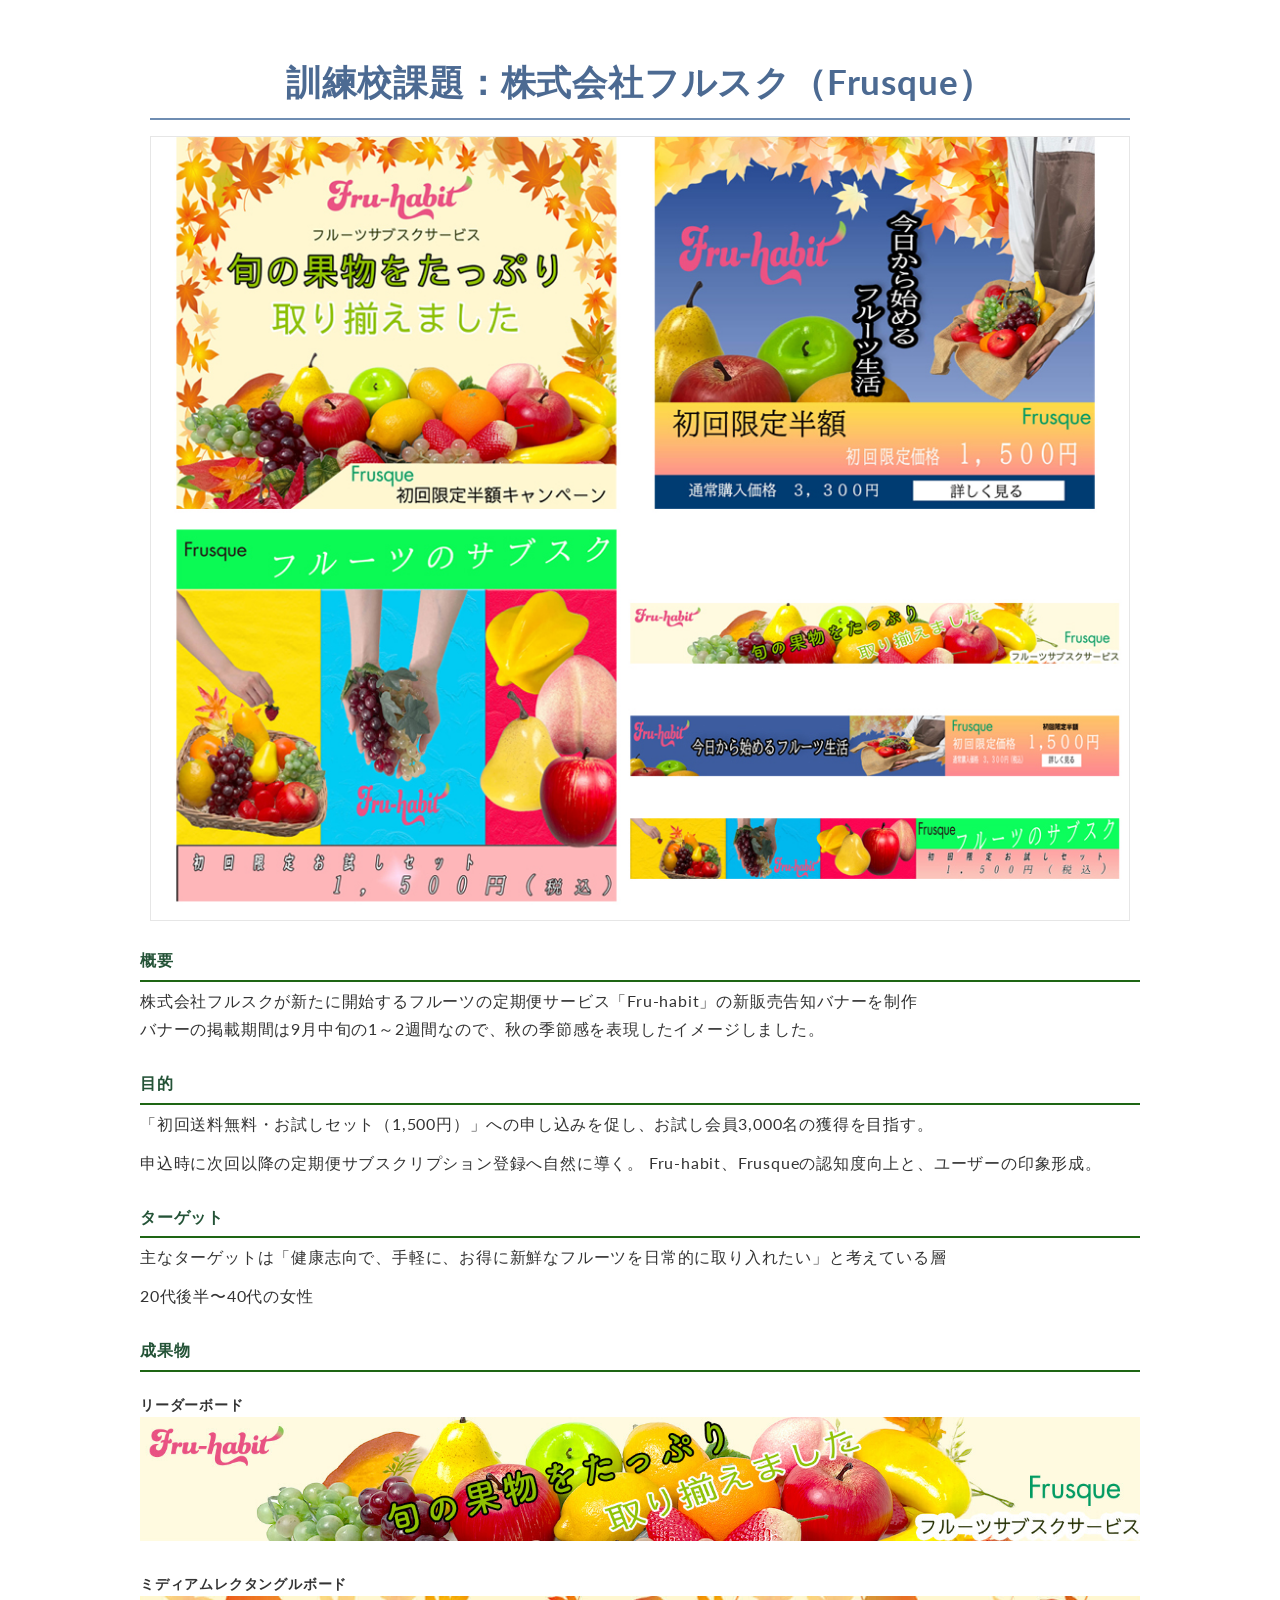
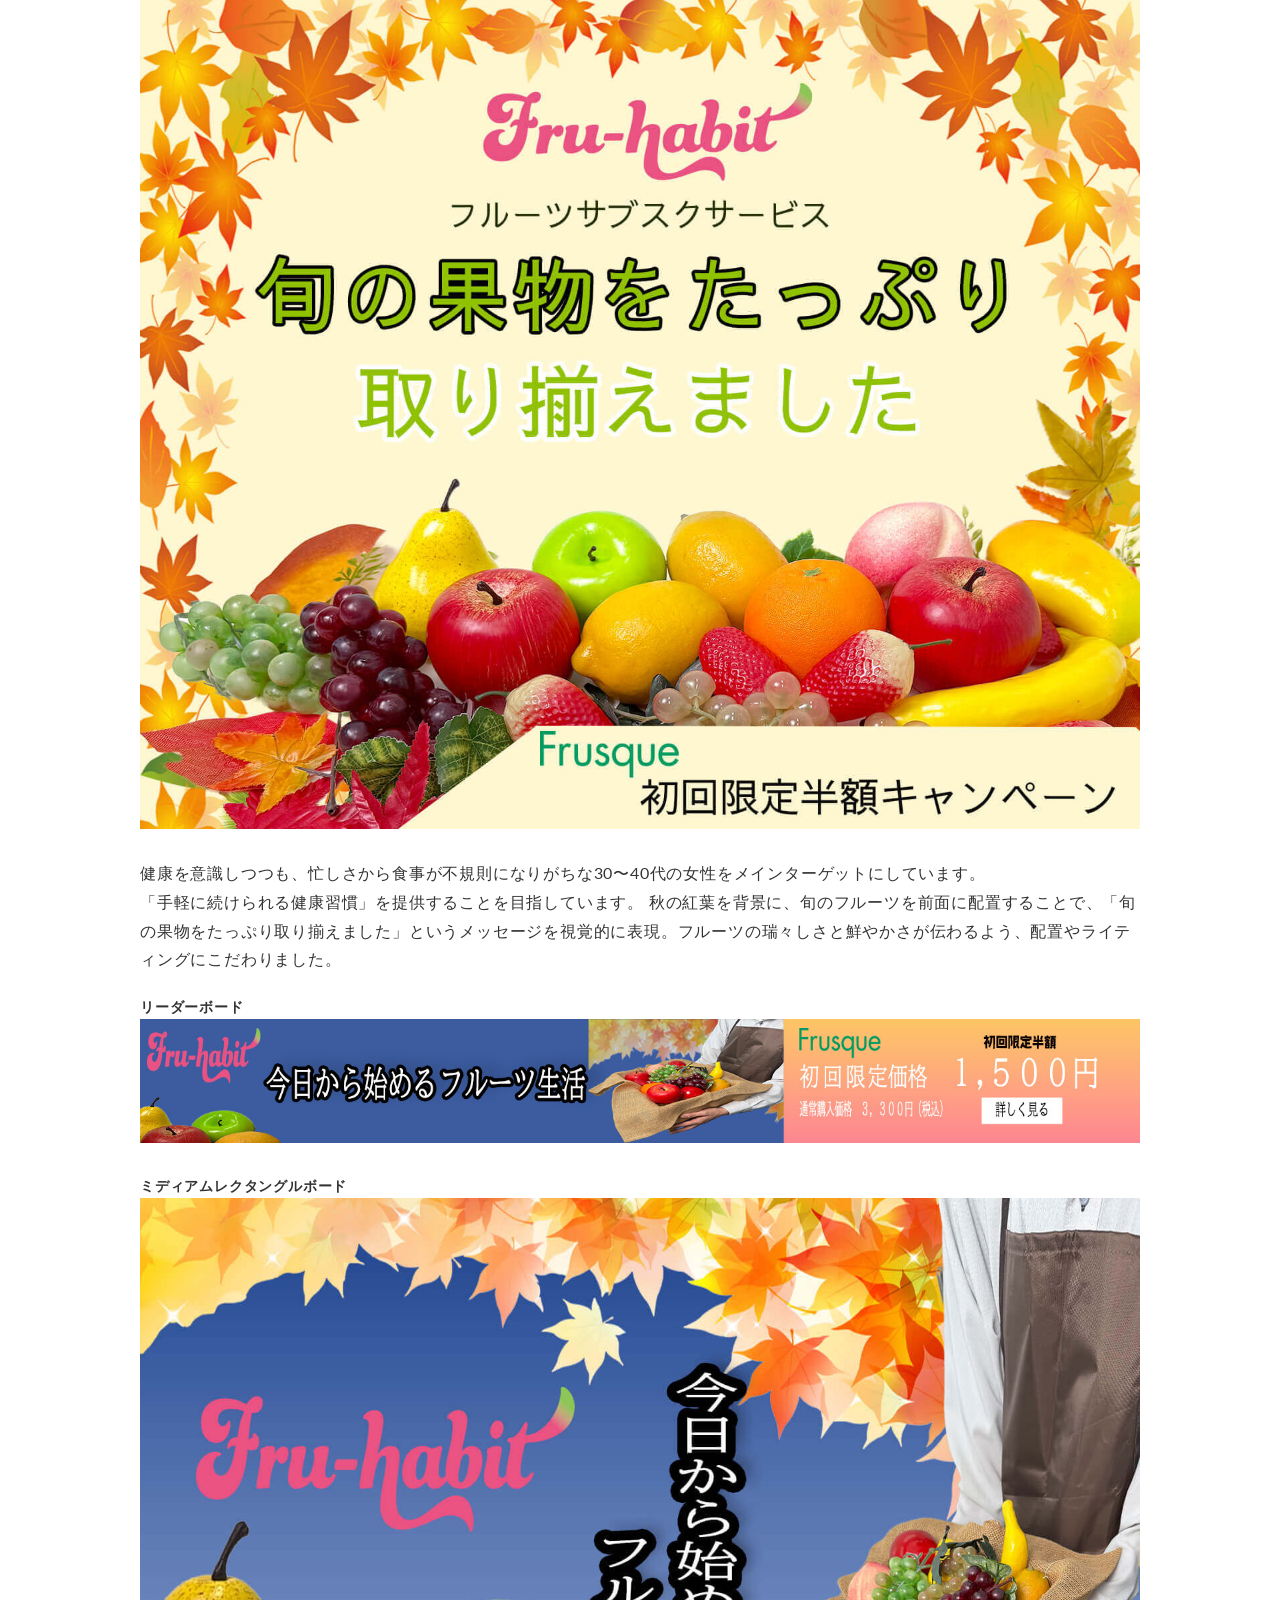
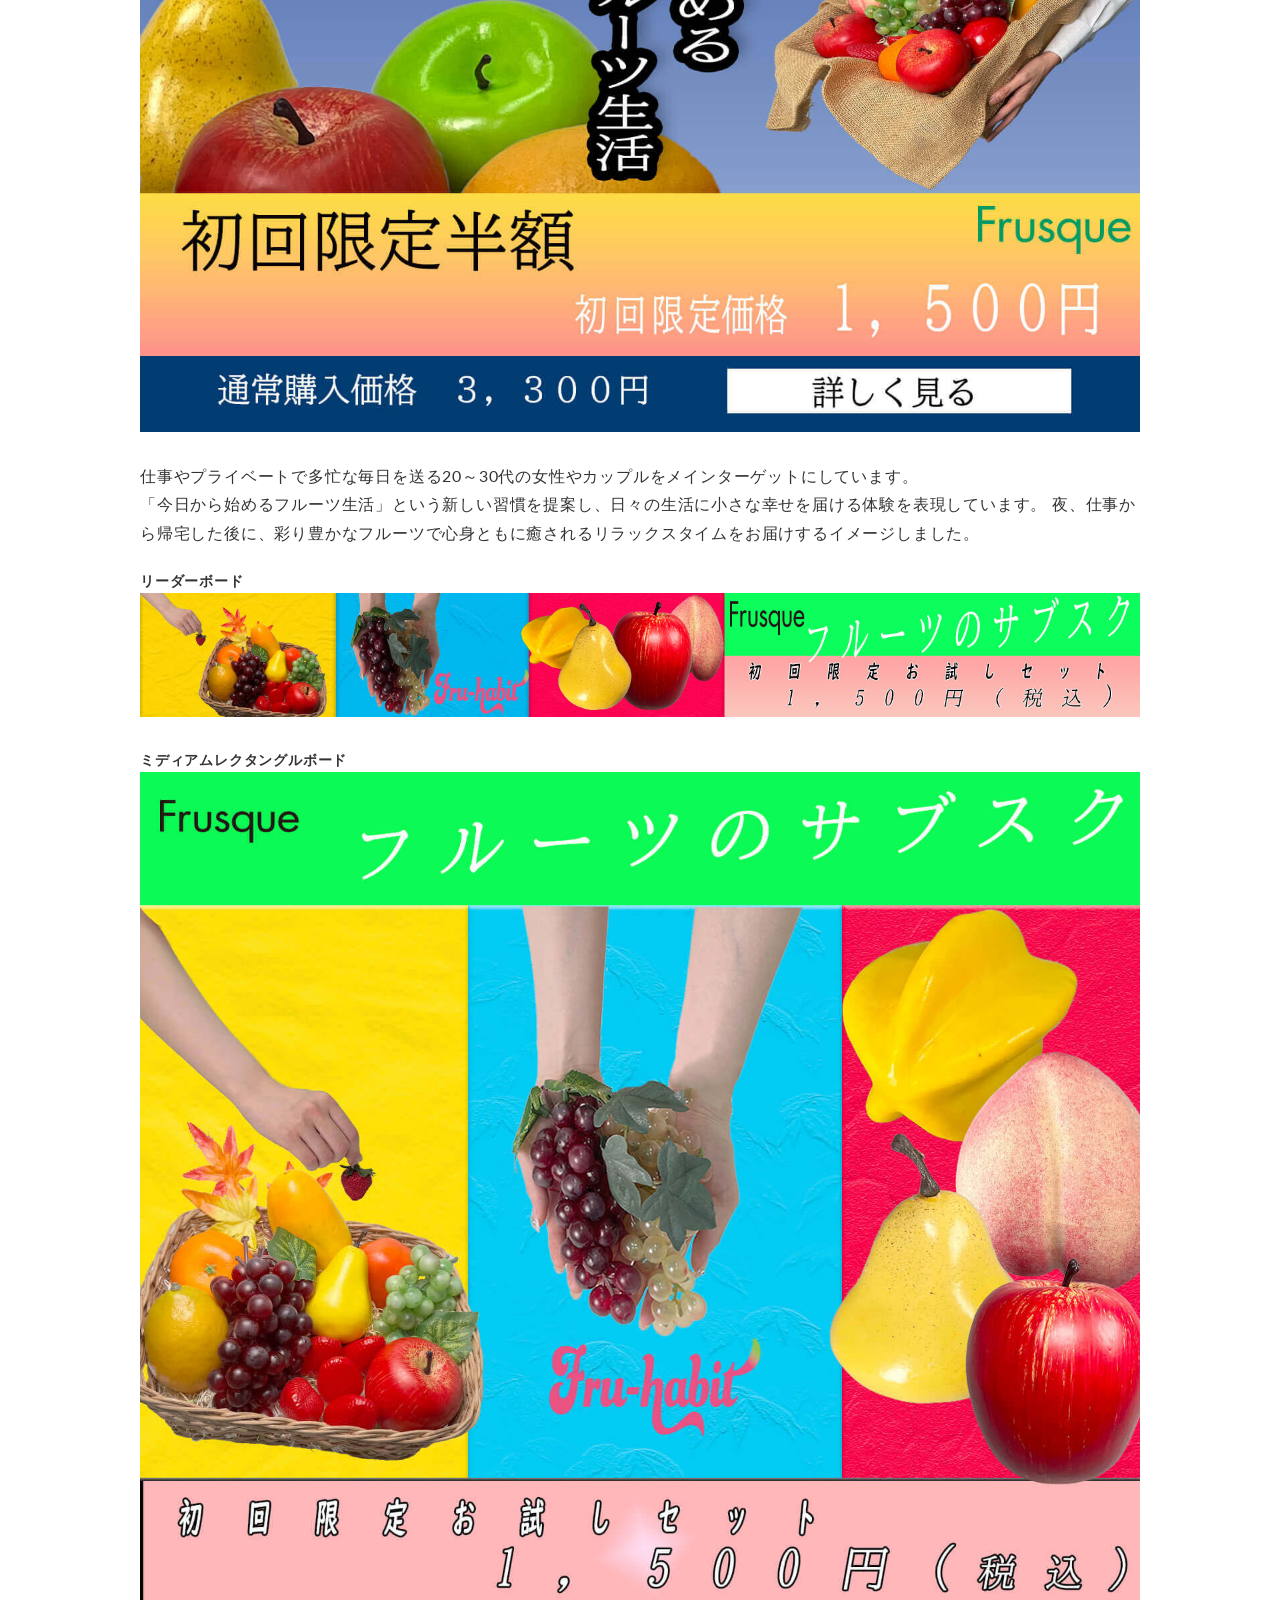
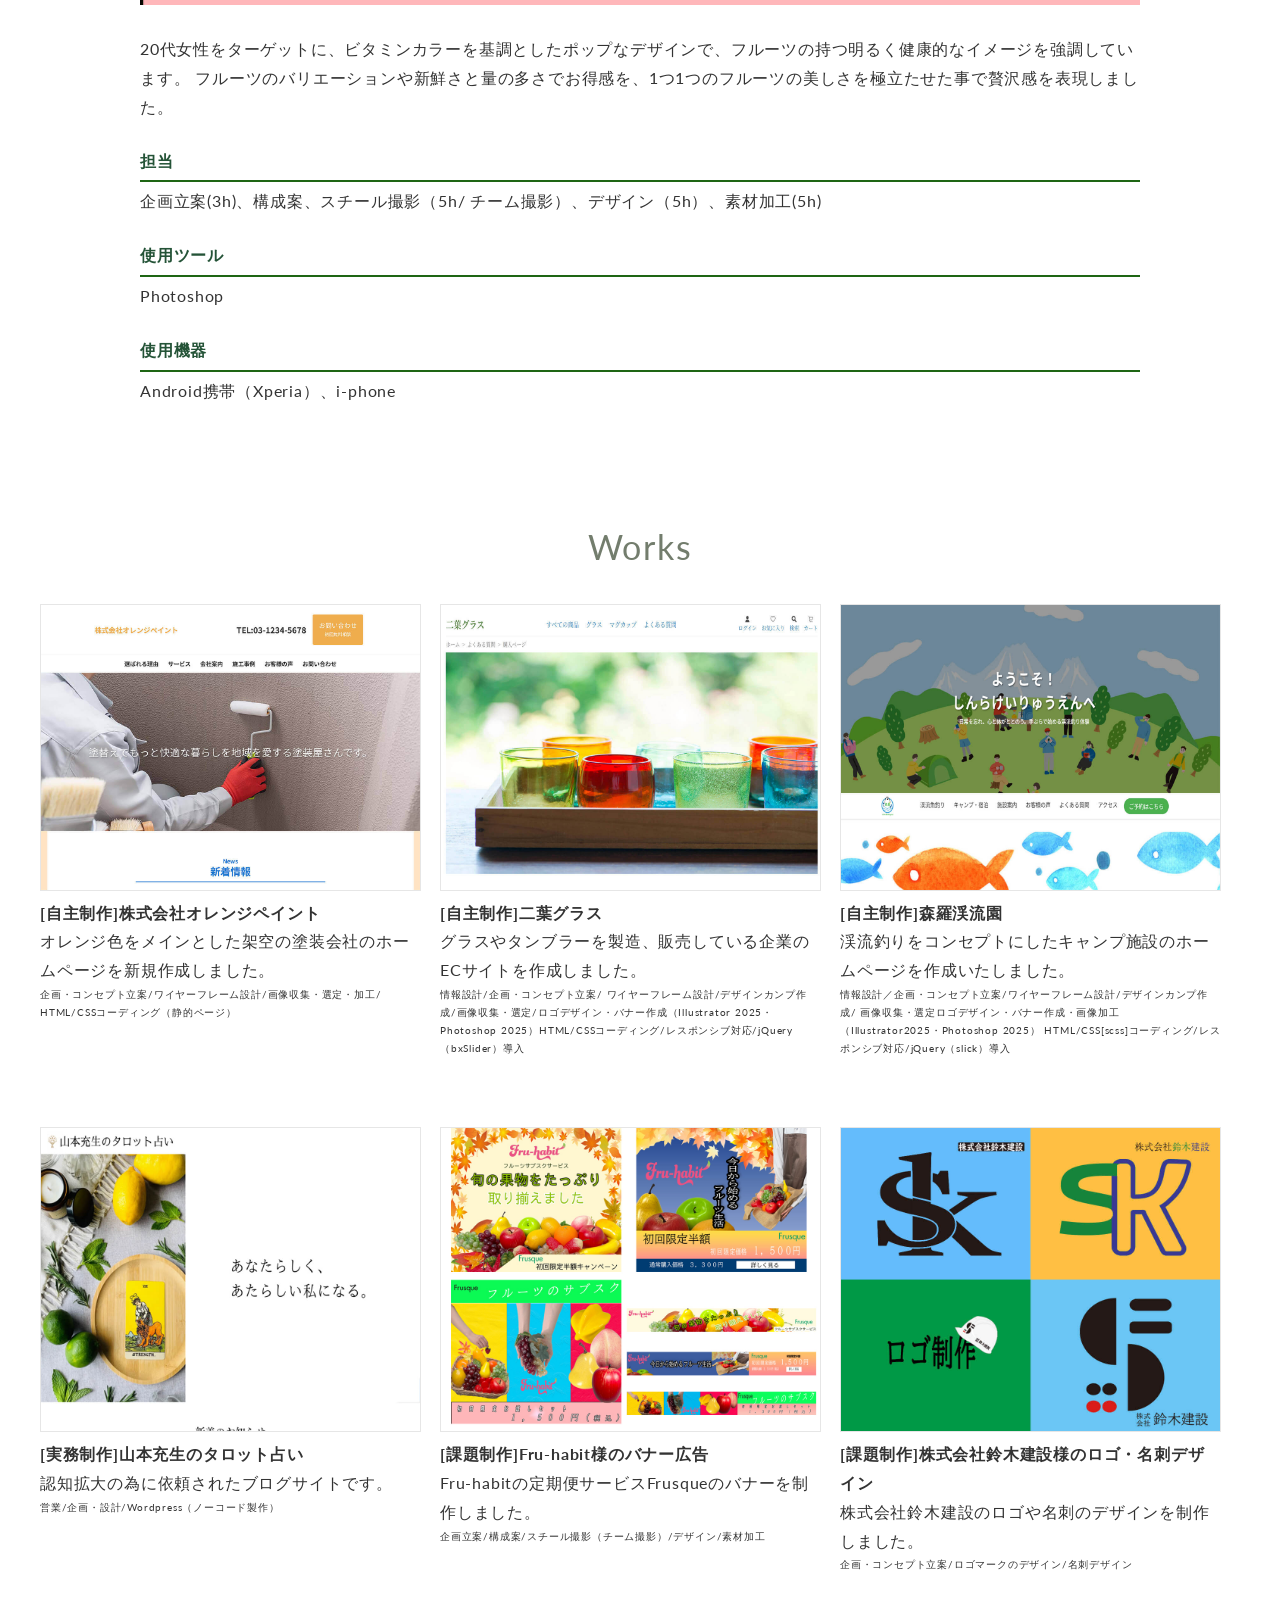
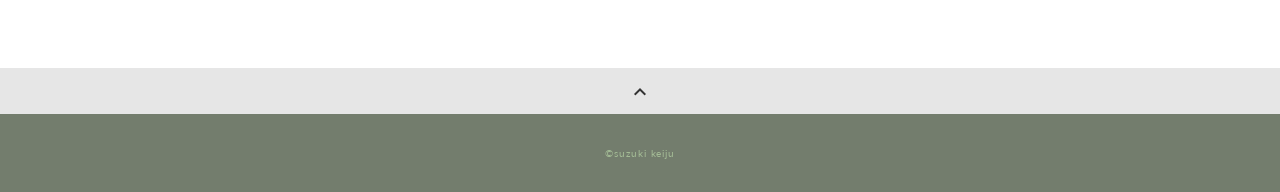
==== banner.html @ c3c1737b "Add files via upload" ====
<!DOCTYPE html>
<html lang="ja">

<head>
  <meta charset="utf-8">
  <meta name="viewport" content="width=device-width,initial-scale=1.0">
  <meta property="og:type" content="website">
  <meta property="og:title" content="鈴木景樹 ポートフォリオ_Fru-habit様">
  <meta property="og:url" content="https://adjustacademy.com/d250300/d250312-210937/pf-suzuki/">
  <meta property="og:description" content="Fru-habitのバナー広告">
  <meta property="og:image" content="img/ogp.png">
  <meta name="description" content="Fru-habitのバナー広告です。">
  <title>鈴木景樹 ポートフォリオ_バナー広告</title>
  <link rel="preconnect" href="https://fonts.gstatic.com">
  <link href="https://fonts.googleapis.com/css2?family=Lato&display=swap" rel="stylesheet">
  <link href="https://fonts.googleapis.com/css?family=Material+Icons+Outlined" rel="stylesheet">
  <link href="css/ress.css" media="all" rel="stylesheet" type="text/css">
  <link href="css/style.css" media="all" rel="stylesheet" type="text/css">
  <link rel="shortcut icon" href="img/favicon.ico">
  <link rel="canonical" href="https://adjustacademy.com/d250300/d250312-210937/pf-suzuki/">
</head>

<body>
  <div class="wrapper">

    <!-- header -->
    <header class="header">
      <div class="header-inner">
        <h1 class="header-logo">
          <a href="index.html">鈴木景樹のポートフォリオ</a>
        </h1>
        <nav class="header-nav">
          <ul class="header-nav-list">
            <li class="header-nav-item"><a href="index.html#works">works</a></li>
            <li class="header-nav-item"><a href="index.html#profile">profile</a></li>
            <li class="header-nav-item"><a href="index.html#skill">skill</a></li>
          </ul>
        </nav>
      </div>
    </header>
    <!-- /header -->

    <main class="content">

      <!-- sub-main-visual -->
      <div class="sub-main-visual">
        <div class="sub-main-visual-img"></div>
      </div>
      <!-- /sub-main-visual -->

      <article class="article">
        <div class="article-inner">
          <h2 class="article-title">訓練校課題：株式会社フルスク（Frusque）</h2>
          <p class="article-img">
            <img src="img/banner.jpg" width="1000
            " height="800" alt="株式会社フルスク（Frusque）画像">
            </img>
          </p>
        </div> <!--article-inner-->
        <div class="article-body">
          <div>
            <h3 class="article-info-title">概要</h3>
            <p>
              株式会社フルスクが新たに開始するフルーツの定期便サービス「Fru-habit」の新販売告知バナーを制作<br>
              バナーの掲載期間は9月中旬の1～2週間なので、秋の季節感を表現したイメージしました。
            </p>
          </div>

          <h3 class="article-info-title">目的</h3>
          <p>「初回送料無料・お試しセット（1,500円）」への申し込みを促し、お試し会員3,000名の獲得を目指す。
          </p>
          <p>
            申込時に次回以降の定期便サブスクリプション登録へ自然に導く。
            Fru-habit、Frusqueの認知度向上と、ユーザーの印象形成。
          </p>


          <h3 class="article-info-title">ターゲット</h3>
          <p>主なターゲットは「健康志向で、手軽に、お得に新鮮なフルーツを日常的に取り入れたい」と考えている層</p>
          <p>20代後半〜40代の女性</p>

          <h3 class="article-info-title">成果物</h3>
          <div class="banner-one">
            <h4>リーダーボード</h4>
            <div>
              <img src="img/lb-1.jpg" alt="Fru-habitリーダーボード画像1" width="1456" height="186">
            </div>
            <h4>ミディアムレクタングルボード</h4>
            <div>
              <img src="img/mr-1.jpg" alt="Fru-habitミディアムレクタングル画像1" width="1500" height="1250">
            </div>
            <p>
              健康を意識しつつも、忙しさから食事が不規則になりがちな30〜40代の女性をメインターゲットにしています。<br>
              「手軽に続けられる健康習慣」を提供することを目指しています。
              秋の紅葉を背景に、旬のフルーツを前面に配置することで、「旬の果物をたっぷり取り揃えました」というメッセージを視覚的に表現。フルーツの瑞々しさと鮮やかさが伝わるよう、配置やライティングにこだわりました。
            </p>
          </div> <!--banner-one-->
          <div class="banner-two">
            <h4>リーダーボード</h4>
            <div>
              <img src="img/lb-2 .jpg" alt="Fru-habitリーダーボード画像1" width="1456" height="186">
            </div>
            <h4>ミディアムレクタングルボード</h4>
            <div>
              <img src="img/mr-2.jpg" alt="Fru-habitミディアムレクタングル画像1" width="1500" height="1250">
            </div>
            <p>
              仕事やプライベートで多忙な毎日を送る20～30代の女性やカップルをメインターゲットにしています。<br>
              「今日から始めるフルーツ生活」という新しい習慣を提案し、日々の生活に小さな幸せを届ける体験を表現しています。

              夜、仕事から帰宅した後に、彩り豊かなフルーツで心身ともに癒されるリラックスタイムをお届けするイメージしました。
            </p>
          </div> <!--banner-two-->
          <div class="banner-three">
            <h4>リーダーボード</h4>
            <div>
              <img src="img/lb-3.jpg" alt="Fru-habitリーダーボード画像1" width="1456" height="186">
            </div>
            <h4>ミディアムレクタングルボード</h4>
            <div>
              <img src="img/mr-3.jpg" alt="Fru-habitミディアムレクタングル画像1" width="1500" height="1250">
            </div>
            <p>
              20代女性をターゲットに、ビタミンカラーを基調としたポップなデザインで、フルーツの持つ明るく健康的なイメージを強調しています。
              フルーツのバリエーションや新鮮さと量の多さでお得感を、1つ1つのフルーツの美しさを極立たせた事で贅沢感を表現しました。
            </p>
          </div> <!--banner-three-->

          <h3 class="article-info-title">担当</h3>
          <p>
            企画立案(3h)、構成案、スチール撮影（5h/ チーム撮影）、デザイン（5h）、素材加工(5h)
          </p>
          <h3 class="article-info-title">使用ツール</h3>
          <p>
            Photoshop
          </p>
          <h3 class="article-info-title">使用機器</h3>
          <p>Android携帯（Xperia）、i-phone</p>
        </div>
      </article>



      <section class="works section" id="works">
        <div class="inner">
          <h2 class="title">Works</h2>
          <div class="works-list">
            <a class="works-item" href="one.html">
              <p class="works-img"><img src="./img/orange.jpg" width="1200" height="900" alt="株式会社オレンジペイントの画像" />
              </p>
              <h3 class="works-name"><span>[自主制作]</span>株式会社オレンジペイント</h3>
              <p class="works-text">オレンジ色をメインとした架空の塗装会社のホームページを新規作成しました。</p>
              <p class="works-info">企画・コンセプト立案/ワイヤーフレーム設計/画像収集・選定・加工/ HTML/CSSコーディング（静的ページ）</p>
            </a>
            <a class="works-item" href="two.html">
              <p class="works-img"><img src="./img/futaba.jpg" width="1200" height="900" alt="二葉グラスの画像" /></p>
              <p class="works-name"><span>[自主制作]</span>二葉グラス</p>
              <p class="works-text">グラスやタンブラーを製造、販売している企業のECサイトを作成しました。</p>
              <p class="works-info">情報設計/企画・コンセプト立案/ ワイヤーフレーム設計/デザインカンプ作成/画像収集・選定/ロゴデザイン・バナー作成（Illustrator
                2025・Photoshop 2025）HTML/CSSコーディング/レスポンシブ対応/jQuery（bxSlider）導入</p>
            </a>
            <a class="works-item" href="three.html">
              <p class="works-img"><img src="./img/sinra.jpg" width="1200" height="900" alt="森羅渓流園の画像" /></p>
              <p class="works-name"><span>[自主制作]</span>森羅渓流園</p>
              <p class="works-text">渓流釣りをコンセプトにしたキャンプ施設のホームページを作成いたしました。</p>
              <p class="works-info">情報設計／企画・コンセプト立案/ワイヤーフレーム設計/デザインカンプ作成/
                画像収集・選定ロゴデザイン・バナー作成・画像加工（Illustrator2025・Photoshop 2025） HTML/CSS[scss]コーディング/レスポンシブ対応/jQuery（slick）導入
              </p>
            </a>
            <a class="works-item" href="yamamoto.html">
              <p class="works-img"><img src="img/yamamoto.jpg" width="1000" height="800" alt="山本充生のタロット占いのサイト画像" /></p>
              <p class="works-name"><span>[実務制作]</span>山本充生のタロット占い</p>
              <p class="works-text">認知拡大の為に依頼されたブログサイトです。</p>
              <p class="works-info">営業/企画・設計/Wordpress（ノーコード製作）</p>
            </a>
            <a class="works-item" href="banner.html">
              <p class="works-img"><img src="img/banner.jpg" width="1000" height="800" alt="Fru-habit様のバナー写真" />
              </p>
              <p class="works-name">[課題制作]Fru-habit様のバナー広告</p>
              <p class="works-text">Fru-habitの定期便サービスFrusqueのバナーを制作しました。</p>
              <p class="works-info">企画立案/構成案/スチール撮影（チーム撮影）/デザイン/素材加工</p>
            </a>
            <a class="works-item" href="rogo.html">
              <p class="works-img"><img src="./img/rogo_main.jpg" width="1000" height="800" alt="ロゴ・名刺デザインの写真" /></p>
              <p class="works-name">[課題制作]株式会社鈴木建設様のロゴ・名刺デザイン</p>
              <p class="works-text">株式会社鈴木建設のロゴや名刺のデザインを制作しました。</p>
              <p class="works-info">企画・コンセプト立案/ロゴマークのデザイン/名刺デザイン</p>
            </a>
          </div>
        </div>
      </section>




      <div class="page-top" id="js-page-top">
        <span class="material-icons-outlined">expand_less</span>
      </div>
    </main>

    <!-- footer -->
    <footer class="footer">
      <div class="copyright">&copy;suzuki keiju</div>
    </footer>
    <!-- /footer -->

  </div>
  <script src="https://ajax.googleapis.com/ajax/libs/jquery/3.5.1/jquery.min.js"></script>
  <script type="text/javascript" src="js/script.js"></script>
</body>

</html>
---- css/ress.css ----
/*!
 * ress.css • v3.0.1
 * MIT License
 * github.com/filipelinhares/ress
 */

/* # =================================================================
   # Global selectors
   # ================================================================= */

html {
  box-sizing: border-box;
  word-break: normal;
  -moz-tab-size: 4;
  tab-size: 4;

  -webkit-text-size-adjust: 100%; /* Prevent adjustments of font size after orientation changes in iOS */
}

*,
::before,
::after {
  box-sizing: inherit;
  background-repeat: no-repeat; /* Set `background-repeat: no-repeat` to all elements and pseudo elements */
}

::before,
::after {
  vertical-align: inherit;
  text-decoration: inherit; /* Inherit text-decoration and vertical align to ::before and ::after pseudo elements */
}

* {
  margin: 0;
  padding: 0; /* Reset `padding` and `margin` of all elements */
}

/* # =================================================================
   # General elements
   # ================================================================= */

hr {
  overflow: visible; /* Show the overflow in Edge and IE */
  height: 0; /* Add the correct box sizing in Firefox */
}

details,
main {
  display: block; /* Render the `main` element consistently in IE. */
}

summary {
  display: list-item; /* Add the correct display in all browsers */
}

small {
  font-size: 80%; /* Set font-size to 80% in `small` elements */
}

[hidden] {
  display: none; /* Add the correct display in IE */
}

abbr[title] {
  /* Add the correct text decoration in Chrome, Edge, IE, Opera, and Safari */
  text-decoration: underline;
  text-decoration: underline dotted;
  border-bottom: none; /* Remove the bottom border in Chrome 57 */
}

a {
  background-color: transparent; /* Remove the gray background on active links in IE 10 */
}

a:active,
a:hover {
  outline-width: 0; /* Remove the outline when hovering in all browsers */
}

code,
kbd,
pre,
samp {
  font-family: monospace, monospace; /* Specify the font family of code elements */
}

pre {
  font-size: 1em; /* Correct the odd `em` font sizing in all browsers */
}

b,
strong {
  font-weight: bolder; /* Add the correct font weight in Chrome, Edge, and Safari */
}

/* https://gist.github.com/unruthless/413930 */
sub,
sup {
  position: relative;
  font-size: 75%;
  line-height: 0;
  vertical-align: baseline;
}

sub {
  bottom: -.25em;
}

sup {
  top: -.5em;
}

/* # =================================================================
   # Forms
   # ================================================================= */

input {
  border-radius: 0;
}

/* Replace pointer cursor in disabled elements */
[disabled] {
  cursor: default;
}

[type="number"]::-webkit-inner-spin-button,
[type="number"]::-webkit-outer-spin-button {
  height: auto; /* Correct the cursor style of increment and decrement buttons in Chrome */
}

[type="search"] {
  outline-offset: -2px; /* Correct the outline style in Safari */

  -webkit-appearance: textfield; /* Correct the odd appearance in Chrome and Safari */
}

[type="search"]::-webkit-search-decoration {
  -webkit-appearance: none; /* Remove the inner padding in Chrome and Safari on macOS */
}

textarea {
  overflow: auto; /* Internet Explorer 11+ */
  resize: vertical; /* Specify textarea resizability */
}

button,
input,
optgroup,
select,
textarea {
  font: inherit; /* Specify font inheritance of form elements */
}

optgroup {
  font-weight: bold; /* Restore the font weight unset by the previous rule */
}

button {
  overflow: visible; /* Address `overflow` set to `hidden` in IE 8/9/10/11 */
}

button,
select {
  text-transform: none; /* Firefox 40+, Internet Explorer 11- */
}

/* Apply cursor pointer to button elements */
button,
[type="button"],
[type="reset"],
[type="submit"],
[role="button"] {
  cursor: pointer;
  color: inherit;
}

/* Remove inner padding and border in Firefox 4+ */
button::-moz-focus-inner,
[type="button"]::-moz-focus-inner,
[type="reset"]::-moz-focus-inner,
[type="submit"]::-moz-focus-inner {
  padding: 0;
  border-style: none;
}

/* Replace focus style removed in the border reset above */
button:-moz-focusring,
[type="button"]::-moz-focus-inner,
[type="reset"]::-moz-focus-inner,
[type="submit"]::-moz-focus-inner {
  outline: 1px dotted ButtonText;
}

button,
html [type="button"],
/* Prevent a WebKit bug where (2) destroys native `audio` and `video`controls in Android 4 */
[type="reset"],
[type="submit"] {
  -webkit-appearance: button; /* Correct the inability to style clickable types in iOS */
}

/* Remove the default button styling in all browsers */
button,
input,
select,
textarea {
  border-style: none;
  background-color: transparent;
}

/* Style select like a standard input */
select {
  -webkit-appearance: none; /* Chrome 41+ */
  -moz-appearance: none; /* Firefox 36+ */
}

select::-ms-expand {
  display: none; /* Internet Explorer 11+ */
}

select::-ms-value {
  color: currentColor; /* Internet Explorer 11+ */
}

legend {
  display: table; /* Correct the text wrapping in Edge and IE */
  max-width: 100%; /* Correct the text wrapping in Edge and IE */
  max-width: 100%; /* Correct the text wrapping in Edge 18- and IE */
  white-space: normal; /* Correct the text wrapping in Edge and IE */
  color: inherit; /* Correct the color inheritance from `fieldset` elements in IE */
  border: 0; /* Correct `color` not being inherited in IE 8/9/10/11 */
}

::-webkit-file-upload-button {
  font: inherit; /* Change font properties to `inherit` in Chrome and Safari */
  color: inherit;
  /* Correct the inability to style clickable types in iOS and Safari */

  -webkit-appearance: button;
}

/* # =================================================================
   # Specify media element style
   # ================================================================= */

img {
  border-style: none; /* Remove border when inside `a` element in IE 8/9/10 */
}

/* Add the correct vertical alignment in Chrome, Firefox, and Opera */
progress {
  vertical-align: baseline;
}

/* # =================================================================
   # Accessibility
   # ================================================================= */

/* Hide content from screens but not screenreaders */
@media screen {
  [hidden~="screen"] {
    display: inherit;
  }
  [hidden~="screen"]:not(:active):not(:focus):not(:target) {
    position: absolute !important;
    clip: rect(0 0 0 0) !important;
  }
}

/* Specify the progress cursor of updating elements */
[aria-busy="true"] {
  cursor: progress;
}

/* Specify the pointer cursor of trigger elements */
[aria-controls] {
  cursor: pointer;
}

/* Specify the unstyled cursor of disabled, not-editable, or otherwise inoperable elements */
[aria-disabled] {
  cursor: default;
}
---- css/style.css ----
body {
  font-family: "Lato","Helvetica Neue",Arial,"Hiragino Kaku Gothic ProN","Hiragino Sans",Meiryo,sans-serif;
  font-size: 14px;
  line-height: 1.8;
  letter-spacing: .8px;
  color: #333;
}

a {
  transition: opacity .3s;
  text-decoration: none;
  color: #1ca9e3;
}

p {
  font-size: 16px;
  line-height: 1.8;
  letter-spacing: 0.8px;
  color: #333;
}

h4 {
  margin-top: 20px;
}

img {
  max-width: 100%;
  height: auto;
  vertical-align: bottom;
  border-style: none;
}

ul,
li {
  font-size: 16px;
  list-style: none;
  margin-bottom: 5px;
}

.pc-only {
  display: block;
}

.sp-only {
  display: none;
}

.fixed_btn {
  position: fixed;
  bottom: 20px;
  right: 20px;
  font-size: 16px;
  font-weight: 700;
  background-color: #f7a93a;
  color: #eee;
  border: none;
  border-radius: 50%;
  width: 100px;
  height: 100px;
  padding: 10px;
  cursor: pointer;
  box-shadow: #333;
  z-index: 1000;
}

/*--------------------------------
 レイアウト
---------------------------------*/
.section {
  padding: 65px 0;
}

.inner {
  max-width: 1400px;
  margin: 0 auto;
  padding: 0 40px;
  
}

.persona_main{
  display: flex;
  max-width: 100%;
  margin-bottom: 2.5em;
  border: 1px solid #333;
}

.persona-category {
  width: 150px;
  height: auto;
}

.persona-detail {
  width: 100%;
  height: auto;
}

.persona-category dt,
.persona-detail dt {
  background-color: #e6e6e6;
}

.persona-category dt,
.persona-category dd,
.persona-detail dt,
.persona-detail dd {
  border-top: 1px solid #333;
  border-left: 1px solid #333;
  padding: 5px;
}


/*--------------------------------
 見出し
---------------------------------*/
.title {
  font-size: 34px;
  font-weight: normal;
  line-height: 1;
  margin-bottom: 40px;
  text-align: center;
  letter-spacing: .05em;
  color: #737d6d;
}

.lead {
  margin-bottom: 30px;
  text-align: center;
}

/*--------------------------------
ヘッダー
---------------------------------*/
.header {
  position: fixed;
  top: 0;
  z-index: 1;
  width: 100%;
  transition: background-color .6s;
}

.header.active {
  background-color: #737d6d;
}

.header-inner {
  display: flex;
  align-items: center;
  justify-content: space-between;
  padding: 15px 20px;
}

.header-logo {
  font-size: 20px;
  font-weight: normal;
  line-height: 1.2;
  margin-right: 20px;
  letter-spacing: .05em;
}

.header-logo a {
  color: #fff;
}

.header-nav-list {
  display: flex;
  justify-content: space-between;
}

.header-nav-item:not(:last-child) {
  margin-right: 20px;
}

.header-nav-item a {
  font-size: 13px;
  padding: 5px 0;
  letter-spacing: .1em;
  color: #fff;
}

.header-nav-item a:hover {
  opacity: .8;
}

/*--------------------------------
 メインビジュアル
---------------------------------*/
.main-visual-img {
    max-width: 1400px;
    margin: 0 auto;
    height: 200px;
    background-image: url(../img/header.jpg);
    object-fit: cover;
    background-repeat: no-repeat;
    background-position: center;
    background-size: cover;
}

.strengths-name {
  margin-bottom: 10px;
  border-bottom: 1px solid #e6e6e6;
}

.strengths-text {
  margin: 10px 0 10px 0;
}


/*--------------------------------
 プロフィール
---------------------------------*/
.profile {
  padding: 50px 0;
  /* background-image: url(../img/back-img.jpeg); */
}

.profile-title {
  font-size: 2.0rem;
  margin-bottom: 20px;
  text-align: center;
  font-weight: bold;
  color: #333;
}

.profile-text {
  max-width: 800px;
  font-size: 1.0rem;
  margin: 0 auto;
  background-color: rgba(255, 255, 255, 0.8);
 
}

/*--------------------------------
 Works
---------------------------------*/
.works-list {
  display: flex;
  flex-wrap: wrap;
  margin-bottom: -40px;
}

.works-item {
  width: 31.74603%;
  margin-right: 1.58730%;
  margin-bottom: 50px;
  color: #333;
}

.works-item:hover {
  opacity: .9;
}

.works-item:nth-of-type(3n) {
  margin-right: 0;
}

.works-img img {
  border: 1px solid #e6e6e6;
  /* height: 300px;
  width: 100%;
  object-fit: cover; */
}

.works-name {
  font-size: 16px;
  font-weight: bold;
  margin-top: 8px;
}

.works-info {
  font-size: 10px;
  margin-bottom: 20px;
}

/* リスト */

.article {
  padding: 50px 0;
}

.article-inner {
  max-width: 1040px;
  margin: 0 auto;
  padding: 0 20px;
}

.article-title {
  margin-bottom: 20px;
  text-align: center;
}

.article-img {
  margin-bottom: 20px;
  text-align: center;
}

/* .article-img>a>img {
  max-width: 1024px;
  width: 72%;
  height: auto;
} */

.article-body {
  max-width: 1000px;
  margin: 0 auto;
}

.article-info-title {
  font-size: 15px;
}

.button-link {
  display: inline-block;
  padding: 0.6em 1.2em;
  background: linear-gradient(rgb(12, 49, 1), rgb(2, 177, 25));
  color: #fff;
  text-decoration: none;
  border-radius: 3px;
  font-weight: bold;
}

.article-body img {
  margin-bottom: 10px;
}

.article-body p {
  margin-bottom: 10px;
}

.home-link {
  text-align: center;
}

.article-info-title {
  font-size: 16px;
}

.article-info-table{
  border: 1px solid #e6e6e6;
  margin-bottom: 30px;
}
.article-info-table tbody tr td{
  border: 1px solid #e6e6e6;
  padding: 20px;
  text-align: unset;
}

.article-info-table tbody tr td span{
  display: block;
}

.article-info-table tbody tr td:first-child{
  background-color: #e6e6e6;
  text-align: start;
}

/*--------------------------------
 Skill
---------------------------------*/
.skill-list {
  display: flex;
  flex-wrap: wrap;
  justify-content: space-between;
  margin-bottom: -50px;
}

.skill-item {
  display: flex;
  align-items: flex-start;
  justify-content: space-between;
  width: 48%;
  margin-bottom: 50px;
}

.skill-img {
  width: 60px;
  height: auto;
  margin-right: 20px;
}

.skill-body {
  flex: 1;
}

.skill-name {
  margin-bottom: 3px;
}

/*--------------------------------
 Profile
---------------------------------*/
/* プロフィールセクション (前回と同じ) */
.profile-section {
    background-color: #fff;
    padding: 60px 0;
    border-bottom: 1px solid #eee;
}

.profile-content {
    display: flex;
    align-items: flex-start; 
    gap: 40px;
}

.profile-image {
    width: 400px;
    object-fit: cover; 
}

.profile-image img {
    max-width: 100%;
    width: 400px;
    height: auto;
    /* display: block;  */
}

.profile-text-content {
    flex-grow: 1; 
    min-width: 300px; 
}

.profile-name {
    font-size: 1.8em;
    margin-bottom: 10px;
    color: #333;
    text-align: left; 
}

.profile-name .english-name {
    font-size: 0.7em;
    color: #777;
    margin-left: 10px;
}

.profile-description {
    font-size: 1em;
    line-height: 1.8;
    color: #555;
    margin-bottom: 20px;
    text-align: left; 
}

/*--------------------------------
 ページトップ
---------------------------------*/
.page-top {
  font-weight: bold;
  padding: 10px;
  cursor: pointer;
  text-align: center;
  background-color: #e6e6e6;
}

.page-top .material-icons-outlined {
  vertical-align: bottom;
}

/*--------------------------------
 フッター
---------------------------------*/
.footer {
  padding: 30px;
  background-color: #737d6d;
}

.copyright {
  font-size: 10px;
  text-align: center;
  color: #a3bb95;
}

/*--------------------------------
 下層：Worksページ
---------------------------------*/
.article {
  padding: 50px 0;
}

.article-inner {
  max-width: 1020px;
  margin: 0 auto;
  padding: 0 20px;
}

.article-title {
  font-size: 2.2rem;
  font-weight: bold;
  color: #4C6A92;
  padding-bottom: 5px;
  border-bottom: 2px solid #6F8DB2;
  margin-bottom: 16px;
}

.article-img {
  margin-bottom: 20px;
  border: 1px solid #e6e6e6
}

.article-body {
  width: 100%;
  margin: 0 auto;
}

.article-info-title {
  margin: 25px 0 5px;
  font-size: 16px;
  font-weight: bold;
  color: #245337;
  padding-bottom: 5px;
  border-bottom: 2px solid #1e6514;
  
}

.article-body img {
  display: block;
  margin: 0 auto 30px auto;
}

.article-body p {
  margin-bottom: 10px;
}

.home-link {
  text-align: center;;
}


/* ペルソナの表示 */
.article-persona-img {
  display: flex;
  margin: 0 auto;
  height: auto;
  justify-content: space-between;
  gap: 10px;
}

.article-persona-img a {
  margin: 0 auto;
  height: auto;
}

/* three ペルソナ */
.img-box {
  height: 500px;
  overflow: scroll;
  border: 1px solid #838b9a;
}




/*media Queries 767
----------------------------------------------------*/
@media screen and (max-width: 820px) {
  body {
    font-size: 13px;
    line-height: 1.7;
  }

  .pc-only {
    display: none;
  }

  .sp-only {
    display: block;
  }

  /* 見出し */
  .title {
    font-size: 26px;
    margin-bottom: 30px;
  }

  /* レイアウト */
  .section {
    padding: 50px 0;
  }

  .inner {
    padding: 0 15px;
  }

  /* ヘッダー */
  .header-logo {
    font-size: 10px;
  }

  .header-nav-item:not(:last-child) {
    margin-right: 10px;
  }

  .header-nav-item a {
    font-size: 10px;
  }

  /* メインビジュアル */
  .main-visual-img {
    height: 200px;  
  }

  /* プロフィール */
  .profile {
    padding: 30px 0;
  }
  .profile-title {
    font-size: 20px;
  }

  /* Works */
  .works-name {
    font-size: 12px;
  }

  .works-list {
    justify-content: space-between;
  }

  .works-item {
    flex: 0 0 48%;
    margin-right: 0;
    margin-bottom: 30px;
  }

  /* Skill */
  .skill-list {
    display: block;
    margin-bottom: 0;
  }

  .skill-item {
    width: 100%;
    margin-bottom: 35px;
  }

  .skill-item:last-child {
    margin-bottom: 0;
  }

  /* profile */
     .profile-content {
        flex-direction: column; 
        align-items: center; 
        gap: 30px;
    }

    .profile-image {
        width: 350px;
    }

    /* .profile-name,
    .profile-description,
    .profile-email {
        text-align: center; 
    } */

  /* フッター */
  .footer {
    padding: 20px 0;
  }
}
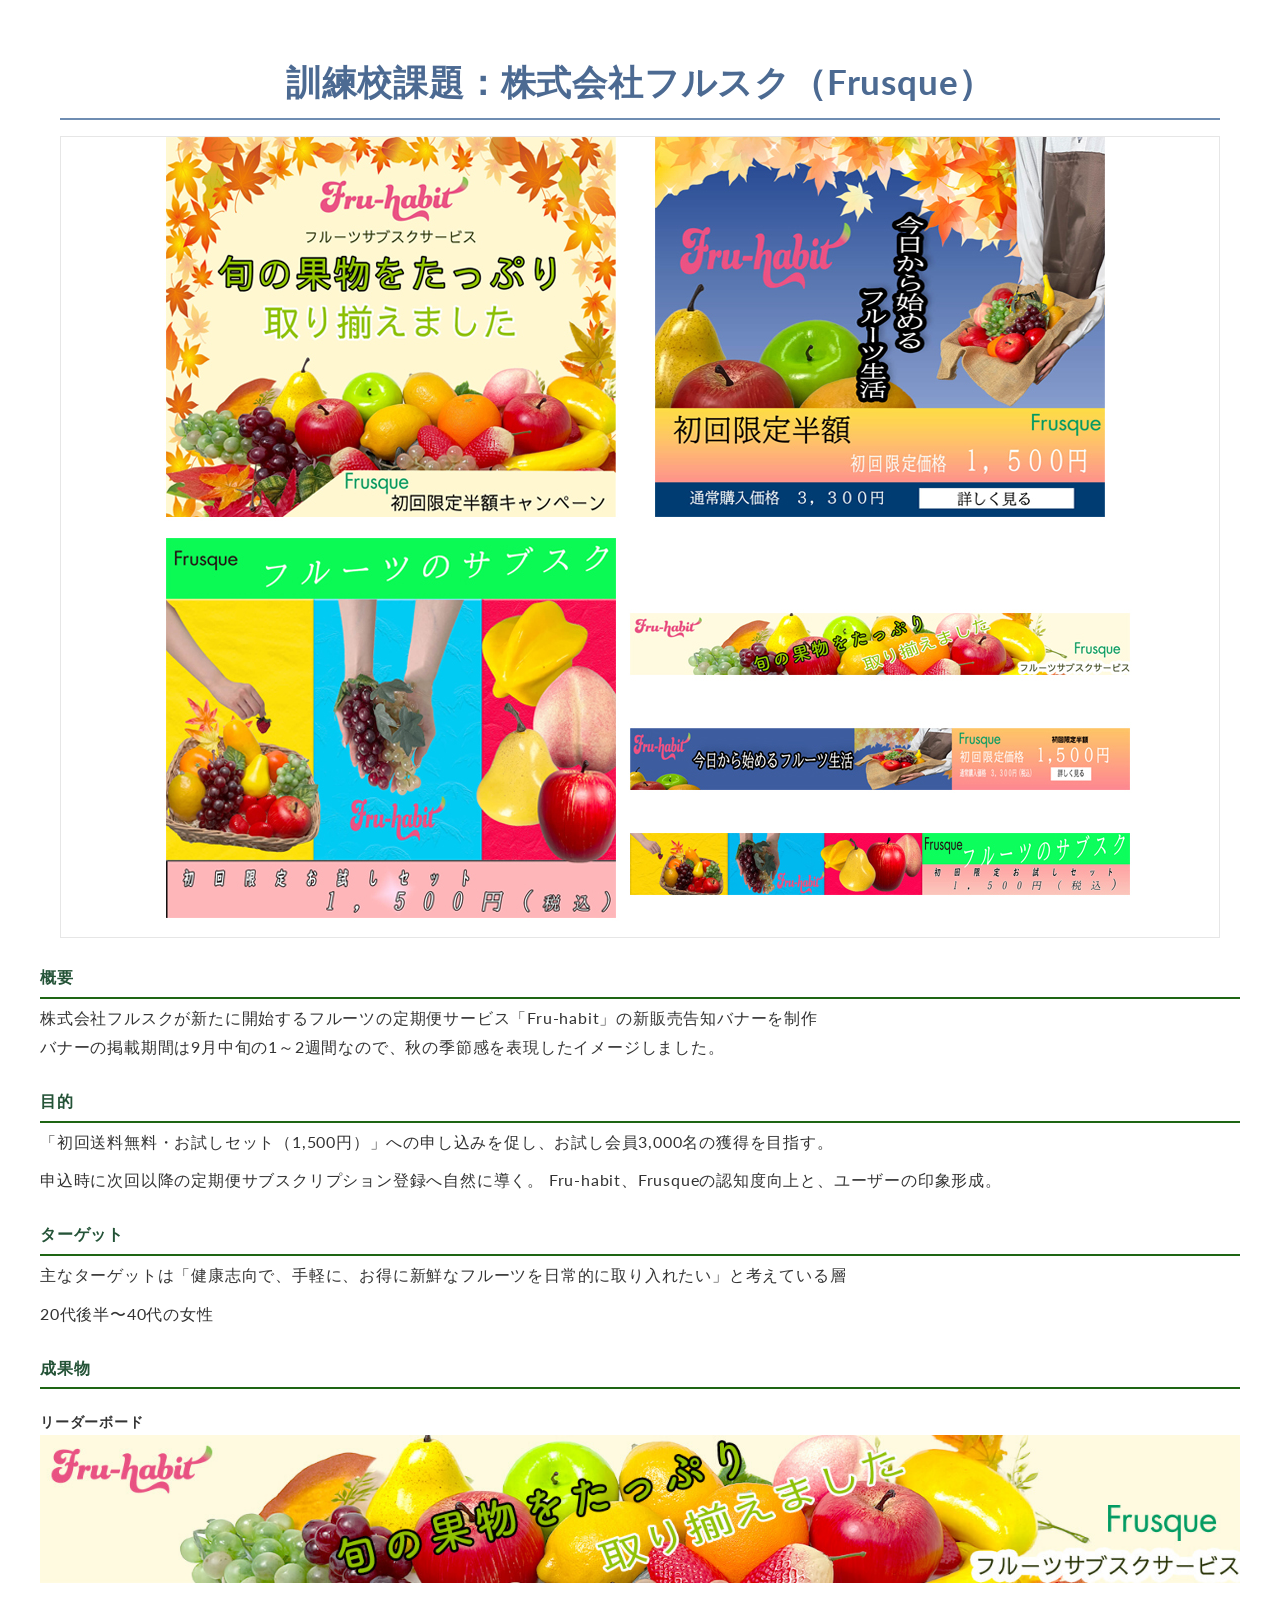
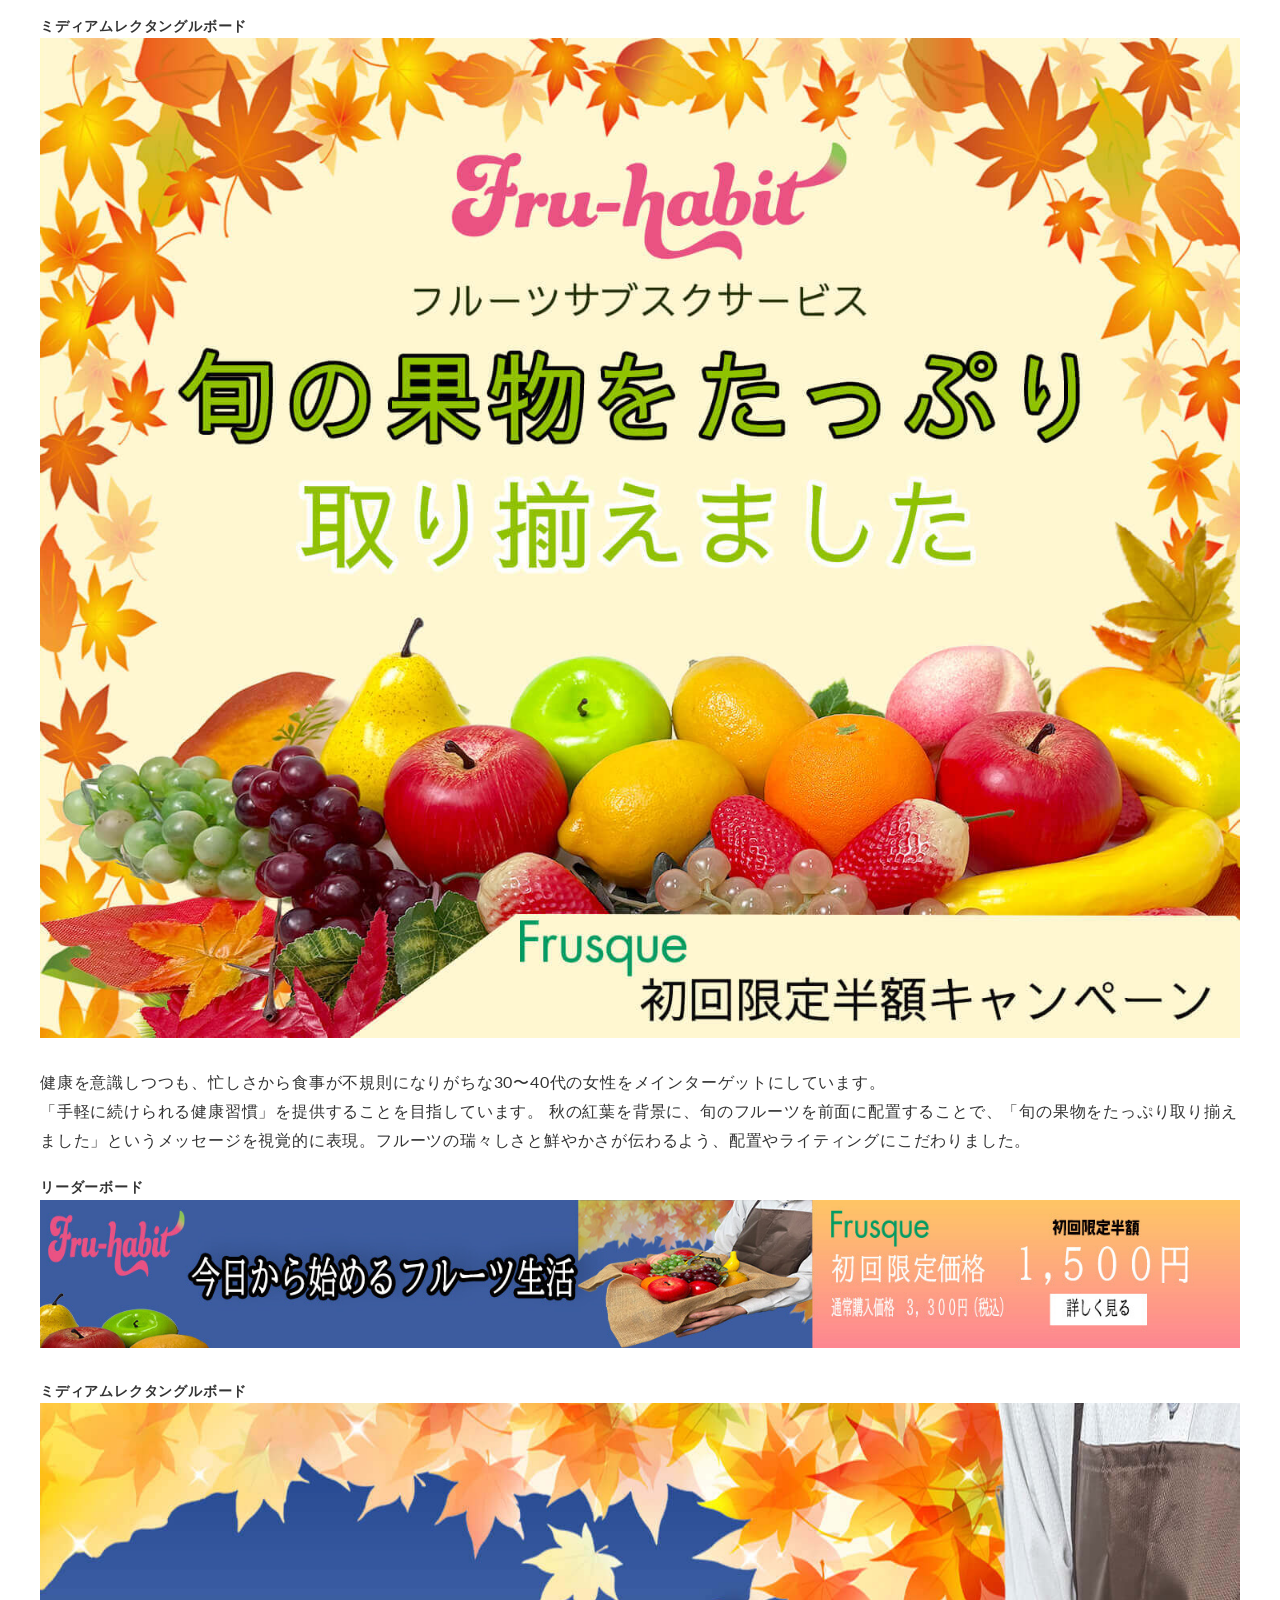
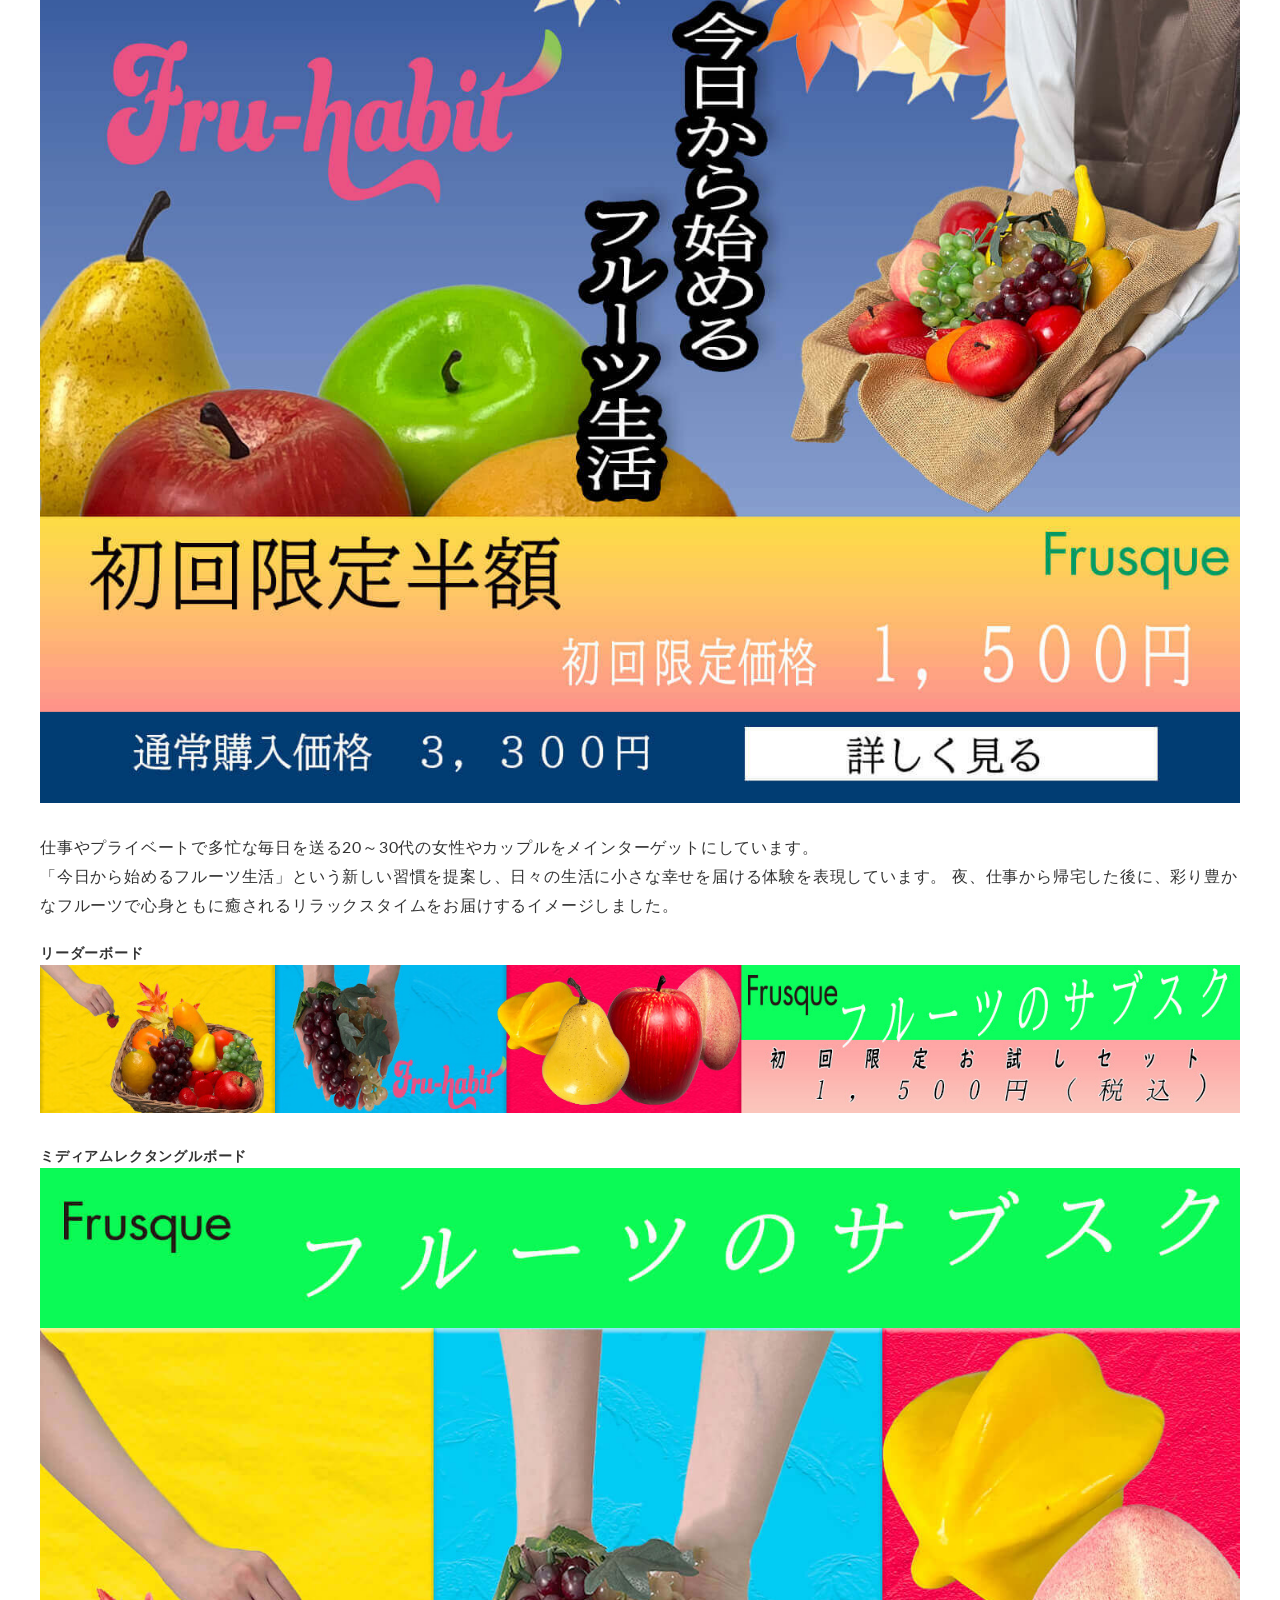
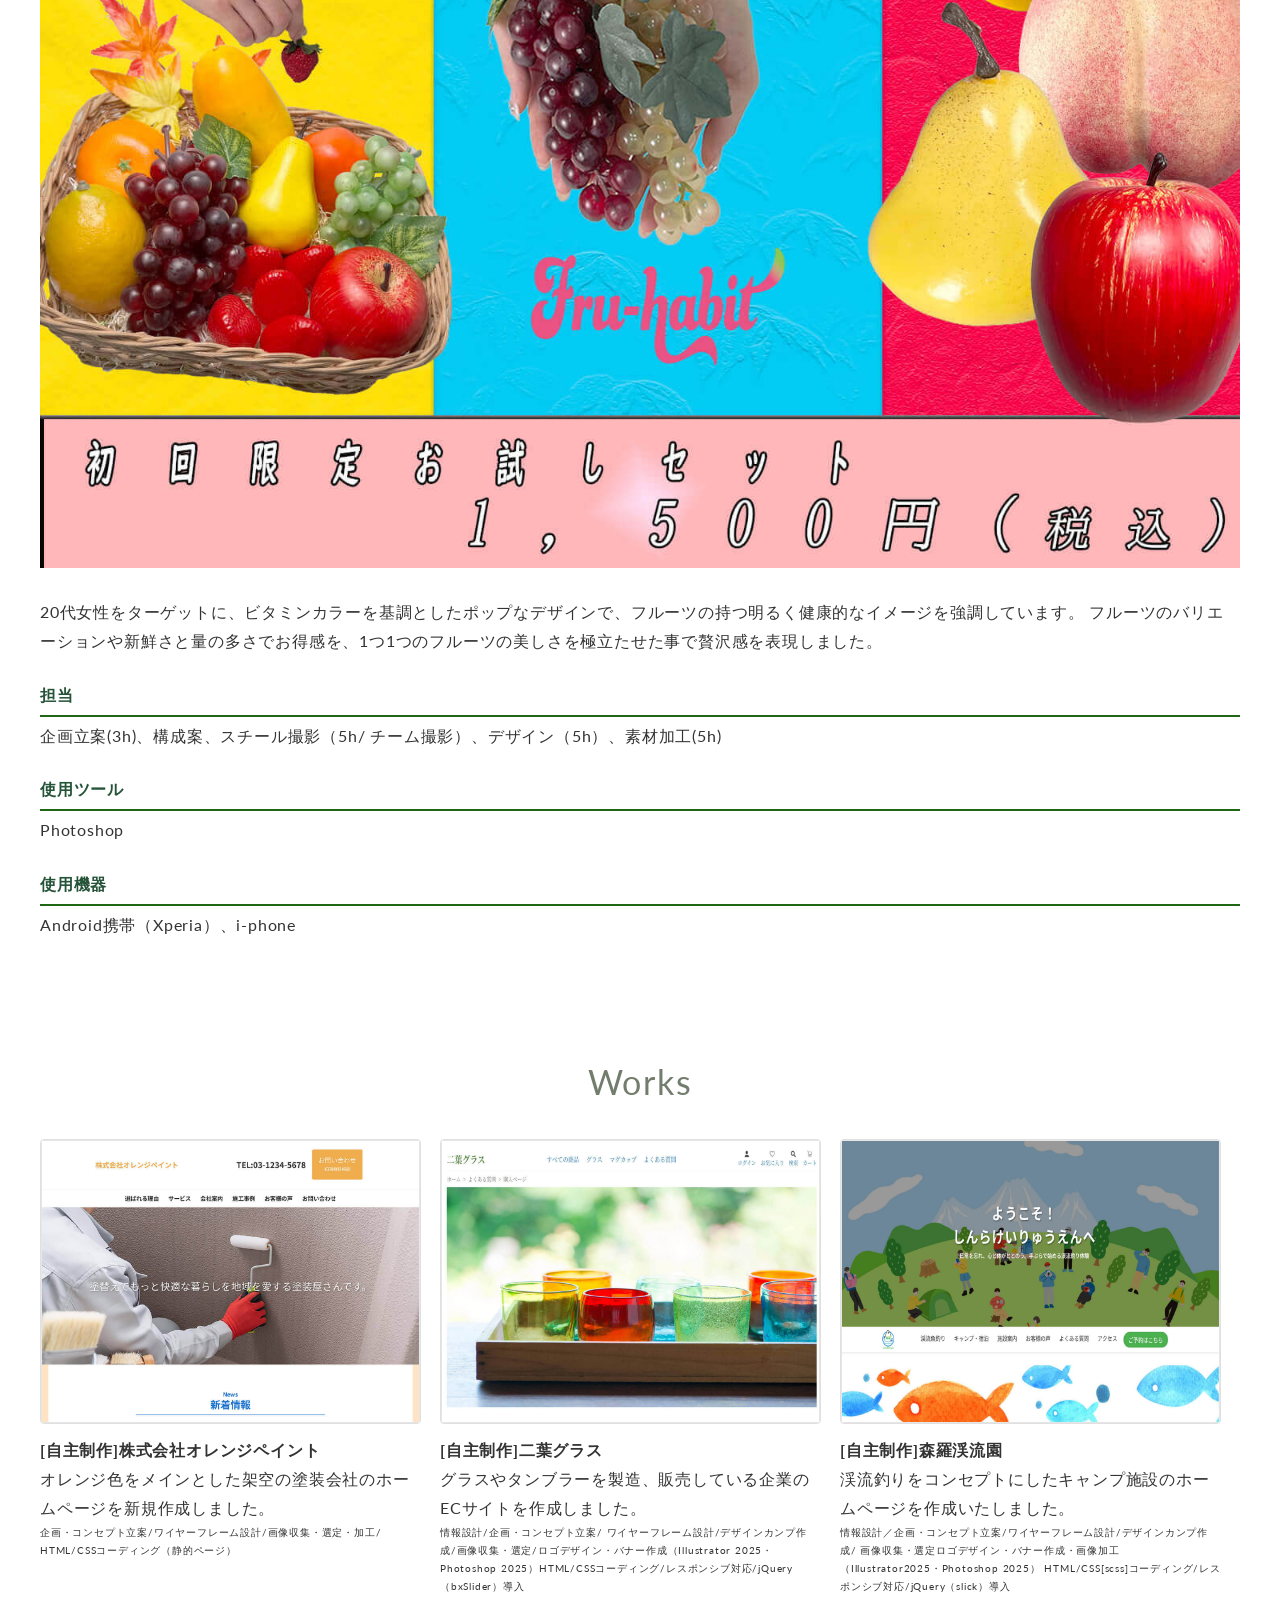
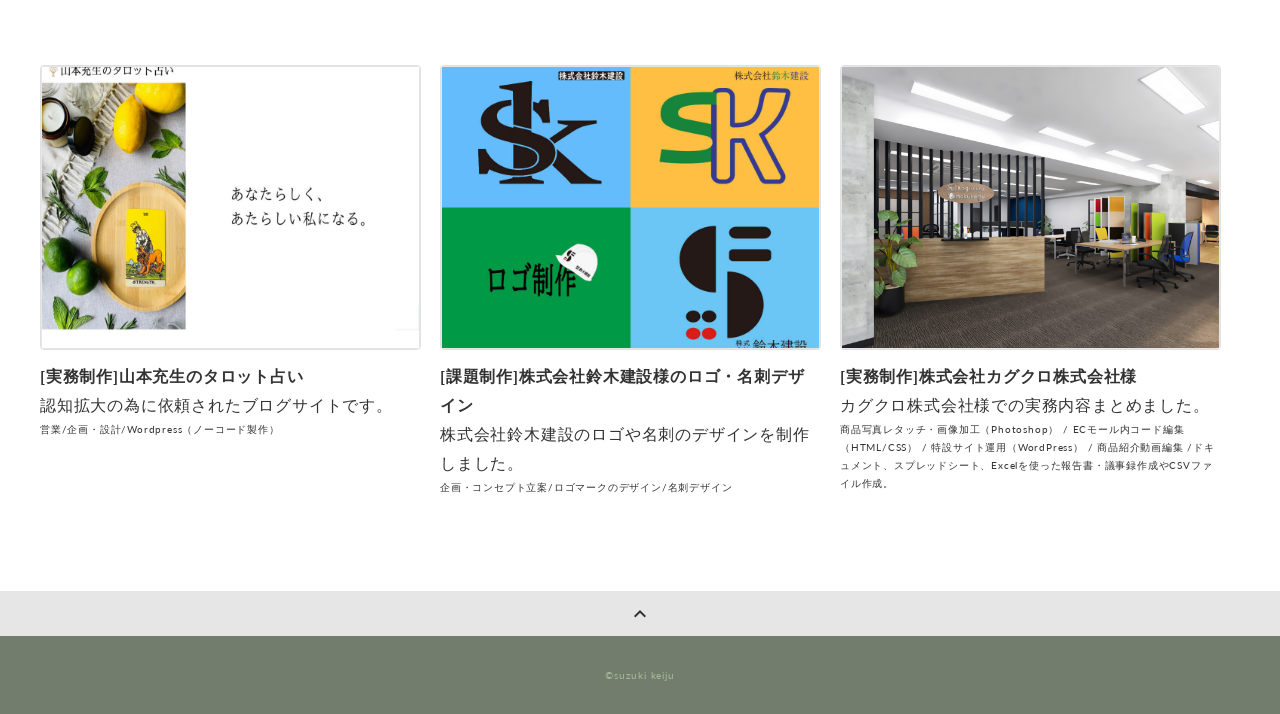
==== commit b74ecf2d: "Add files via upload" ====
--- a/banner.html
+++ b/banner.html
@@ -6,7 +6,7 @@
   <meta name="viewport" content="width=device-width,initial-scale=1.0">
   <meta property="og:type" content="website">
   <meta property="og:title" content="鈴木景樹 ポートフォリオ_Fru-habit様">
-  <meta property="og:url" content="https://adjustacademy.com/d250300/d250312-210937/pf-suzuki/">
+  <meta property="og:url" content="https://keiju-suzuki.github.io/my-portfoliowebsite/">
   <meta property="og:description" content="Fru-habitのバナー広告">
   <meta property="og:image" content="img/ogp.png">
   <meta name="description" content="Fru-habitのバナー広告です。">
@@ -17,7 +17,7 @@
   <link href="css/ress.css" media="all" rel="stylesheet" type="text/css">
   <link href="css/style.css" media="all" rel="stylesheet" type="text/css">
   <link rel="shortcut icon" href="img/favicon.ico">
-  <link rel="canonical" href="https://adjustacademy.com/d250300/d250312-210937/pf-suzuki/">
+  <link rel="canonical" href="https://keiju-suzuki.github.io/my-portfoliowebsite/">
 </head>
 
 <body>
@@ -173,19 +173,18 @@
               <p class="works-text">認知拡大の為に依頼されたブログサイトです。</p>
               <p class="works-info">営業/企画・設計/Wordpress（ノーコード製作）</p>
             </a>
-            <a class="works-item" href="banner.html">
-              <p class="works-img"><img src="img/banner.jpg" width="1000" height="800" alt="Fru-habit様のバナー写真" />
-              </p>
-              <p class="works-name">[課題制作]Fru-habit様のバナー広告</p>
-              <p class="works-text">Fru-habitの定期便サービスFrusqueのバナーを制作しました。</p>
-              <p class="works-info">企画立案/構成案/スチール撮影（チーム撮影）/デザイン/素材加工</p>
-            </a>
             <a class="works-item" href="rogo.html">
               <p class="works-img"><img src="./img/rogo_main.jpg" width="1000" height="800" alt="ロゴ・名刺デザインの写真" /></p>
               <p class="works-name">[課題制作]株式会社鈴木建設様のロゴ・名刺デザイン</p>
               <p class="works-text">株式会社鈴木建設のロゴや名刺のデザインを制作しました。</p>
               <p class="works-info">企画・コンセプト立案/ロゴマークのデザイン/名刺デザイン</p>
             </a>
+              <a class="works-item" href="kagukuro.html">
+              <p class="works-img"><img src="./img/kagukuro-main.jpg" width="1200" height="900" alt="カグクロ株式会社様の写真" /></p>
+              <p class="works-name">[実務制作]株式会社カグクロ株式会社様</p>
+              <p class="works-text">カグクロ株式会社様での実務内容まとめました。</p>
+              <p class="works-info">商品写真レタッチ・画像加工（Photoshop） / ECモール内コード編集（HTML/CSS） / 特設サイト運用（WordPress） / 商品紹介動画編集 /ドキュメント、スプレッドシート、Excelを使った報告書・議事録作成やCSVファイル作成。</p>
+            </a>
           </div>
         </div>
       </section>
--- a/css/style.css
+++ b/css/style.css
@@ -71,7 +71,7 @@
 }
 
 .inner {
-  max-width: 1400px;
+  max-width: 1500px;
   margin: 0 auto;
   padding: 0 40px;
   
@@ -185,7 +185,7 @@
  メインビジュアル
 ---------------------------------*/
 .main-visual-img {
-    max-width: 1400px;
+    max-width: 1500px;
     margin: 0 auto;
     height: 200px;
     background-image: url(../img/header.jpg);
@@ -278,7 +278,7 @@
 }
 
 .article-inner {
-  max-width: 1040px;
+  max-width: 1200px;
   margin: 0 auto;
   padding: 0 20px;
 }
@@ -300,7 +300,7 @@
 } */
 
 .article-body {
-  max-width: 1000px;
+  max-width: 1200px;
   margin: 0 auto;
 }
 
@@ -476,7 +476,7 @@
 }
 
 .article-inner {
-  max-width: 1020px;
+  max-width: 1200px;
   margin: 0 auto;
   padding: 0 20px;
 }
@@ -545,8 +545,73 @@
   border: 1px solid #838b9a;
 }
 
-
-
+/* ここからカグクロ*/
+/* ----------------------------------
+  制作・実務イメージ 2列グリッドレイアウト
+---------------------------------- */
+.work-grid {
+  display: flex;
+  flex-wrap: wrap;
+  gap: 30px 20px; 
+  margin-top: 20px;
+}
+
+.work-grid-item {
+  width: calc(50% - 10px); 
+  box-sizing: border-box;
+}
+
+.img-container {
+  overflow: hidden;
+  border-radius: 4px;
+  border: 1px solid #838b9a;
+  background-color: #f5f5f5;
+  margin-bottom: 0px;
+  aspect-ratio:  15/10;
+}
+
+.img-container a {
+  display: block;
+  width: 100%;
+  height: 100%;
+}
+
+.img-container img {
+  display: block;
+  width: 100%;
+  height: auto;
+}
+/* タイトルとリンクの設定 */
+.work-grid-title {
+  margin: 0 0 6px;
+  font-size: 1rem;
+}
+
+.work-grid-title a {
+  color: #333333; 
+  text-decoration: none;
+  display: inline-flex;
+  align-items: center;
+  gap: 4px;
+}
+
+/* 画像を包む枠の設定 */
+.works-img {
+  width: 100%;
+  aspect-ratio: 4 / 3; 
+  overflow: hidden;
+  border-radius: 4px; 
+  border: 1px solid #e0e0e0; 
+  margin-bottom: 12px;
+}
+
+/* 枠内の画像の設定 */
+.works-img img {
+  display: block;
+  width: 100%;
+  height: 100%;
+  object-fit: cover; 
+}
 
 /*media Queries 767
 ----------------------------------------------------*/
